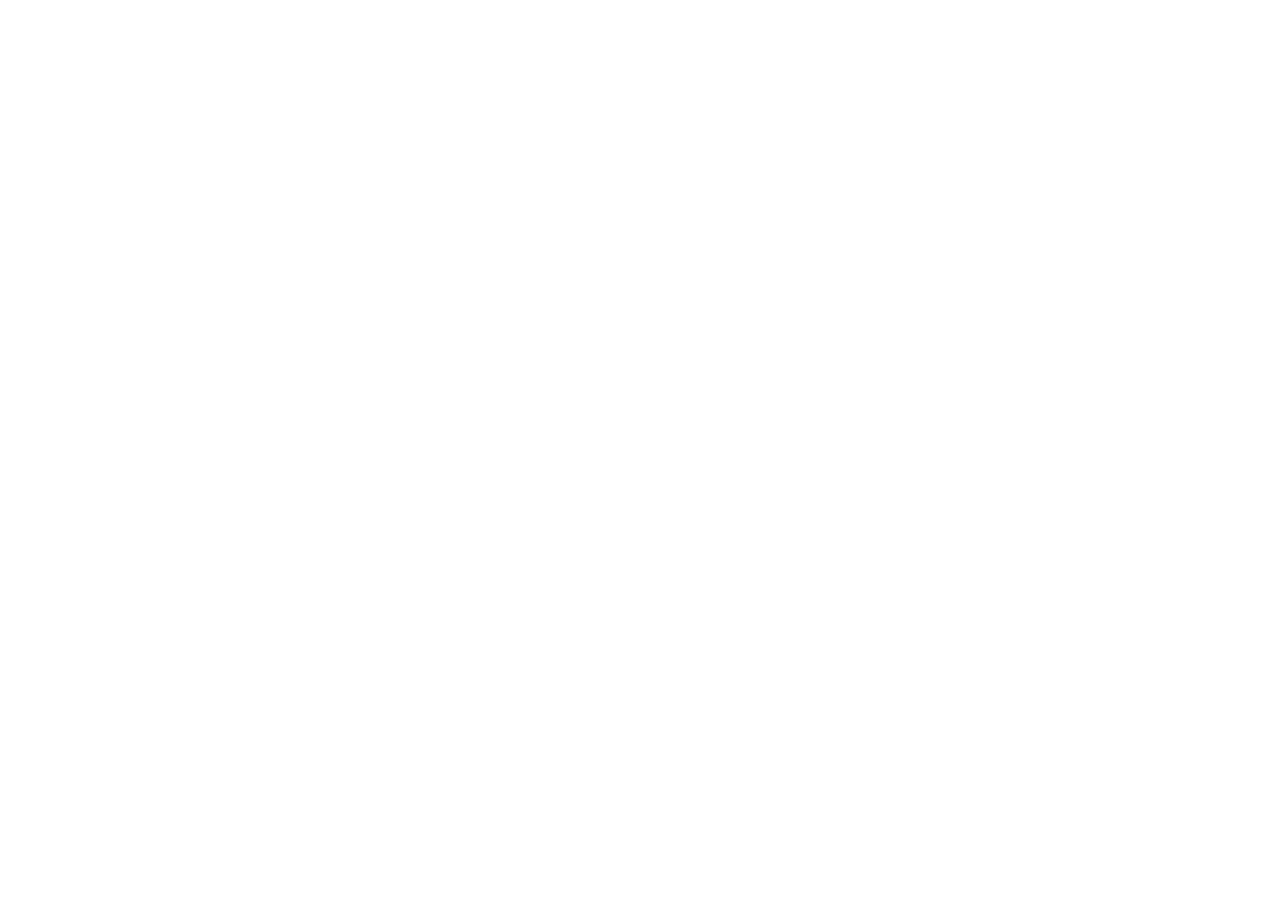
==== index.html @ 7f6dda72 "Create index.html" ====
<!DOCTYPE html>
<html lang="en">
<head>
    <meta charset="UTF-8">
    <meta http-equiv="X-UA-Compatible" content="IE=edge">
    <meta name="viewport" content="width=device-width, initial-scale=1.0">
    <title>Erith</title>
</head>
<body>
    <h1></h1>
    <h3></h3>
    <h2></h2>
    <h2></h2>
</body>
</html>
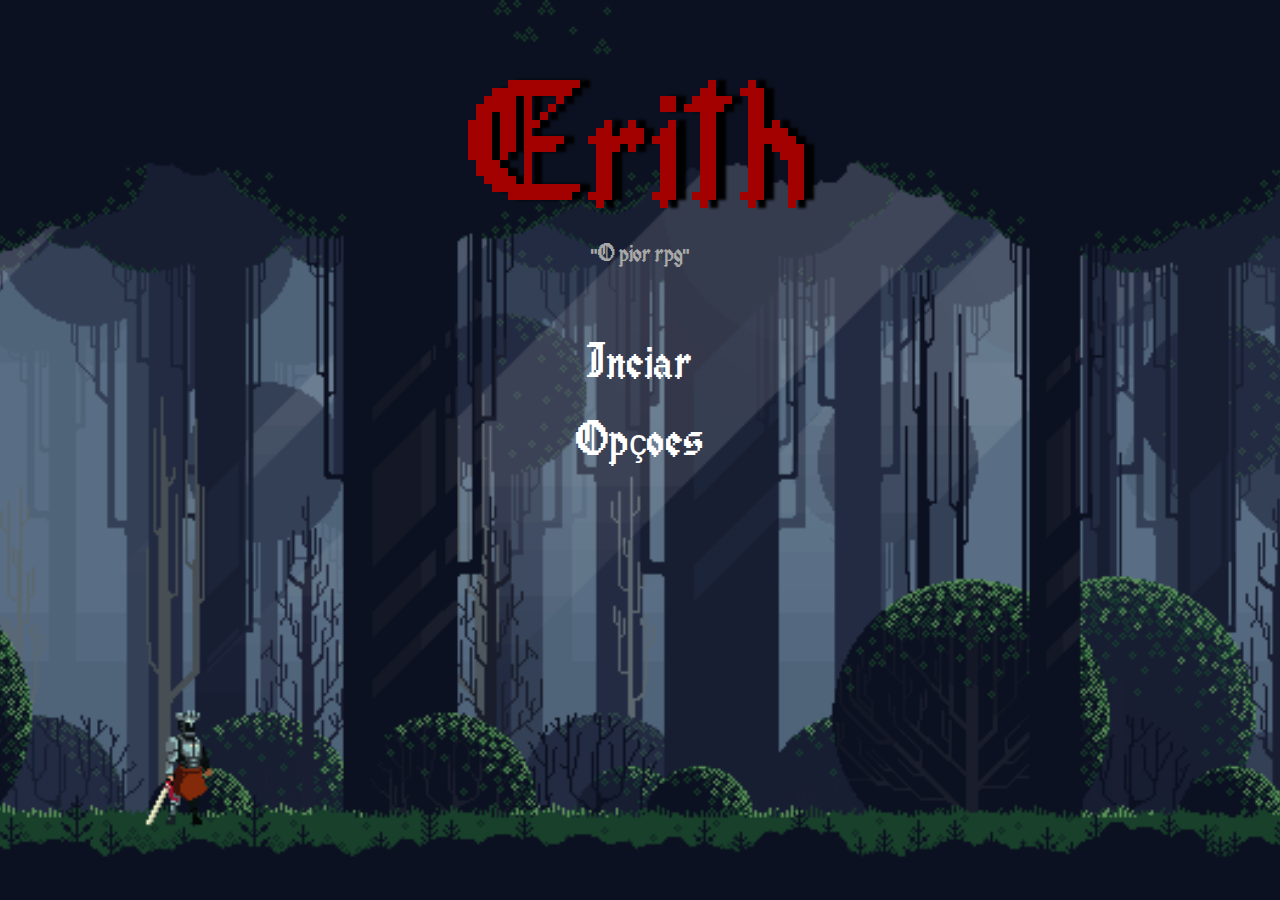
==== commit 5b500438: "Menu ;)" ====
--- a/index.html
+++ b/index.html
@@ -5,11 +5,13 @@
     <meta http-equiv="X-UA-Compatible" content="IE=edge">
     <meta name="viewport" content="width=device-width, initial-scale=1.0">
     <title>Erith</title>
+    <link rel="stylesheet" href="style/menu.css">
 </head>
 <body>
-    <h1></h1>
-    <h3></h3>
-    <h2></h2>
-    <h2></h2>
+    <h1>Erith</h1>
+    <h3>"O pior rpg"</h3>
+    <button>Inciar</button>
+    <button>Opçoes</button>
+    <script src="menu.js" charset="utf-8"></script>
 </body>
 </html>--- a/style/menu.css
+++ b/style/menu.css
@@ -0,0 +1,53 @@
+body {
+    background-image: url("Backgroundbrabo.gif");
+    background-repeat: no-repeat;
+    background-position: bottom;
+    background-size: cover;
+}
+
+html, body {
+    min-height: 100%;
+}
+
+@font-face {
+    font-family: Dungeon;
+    src: url(Gothic\ Pixels.ttf);
+}
+
+h1 {
+    font-family: "Dungeon", sans-serif;
+    font-size: 128px;
+    font-weight: normal;
+    color: rgb(163, 0, 0);
+    text-align: center;
+    margin-bottom: -50px;
+    margin-top: 120px;
+    text-shadow: 10px 0px 3px black;
+}
+
+button {
+    font-family: "Dungeon", sans-serif;
+    font-weight: normal;
+    color: white;
+    text-align: center;
+    font-size: 36px;
+    margin-top: 30px;
+    margin-bottom: 30px;
+    display: block;
+    margin: 20px auto;
+    border: none;
+    transition-duration: 0.4s;
+    background-color: rgba(240, 248, 255, 0);
+}
+
+button:hover {
+    color: darkgray;
+}
+
+h3 {
+    font-family: "Dungeon", sans-serif;
+    font-weight: normal;
+    color: darkgray;
+    text-align: center;
+    margin-bottom: 80px;
+}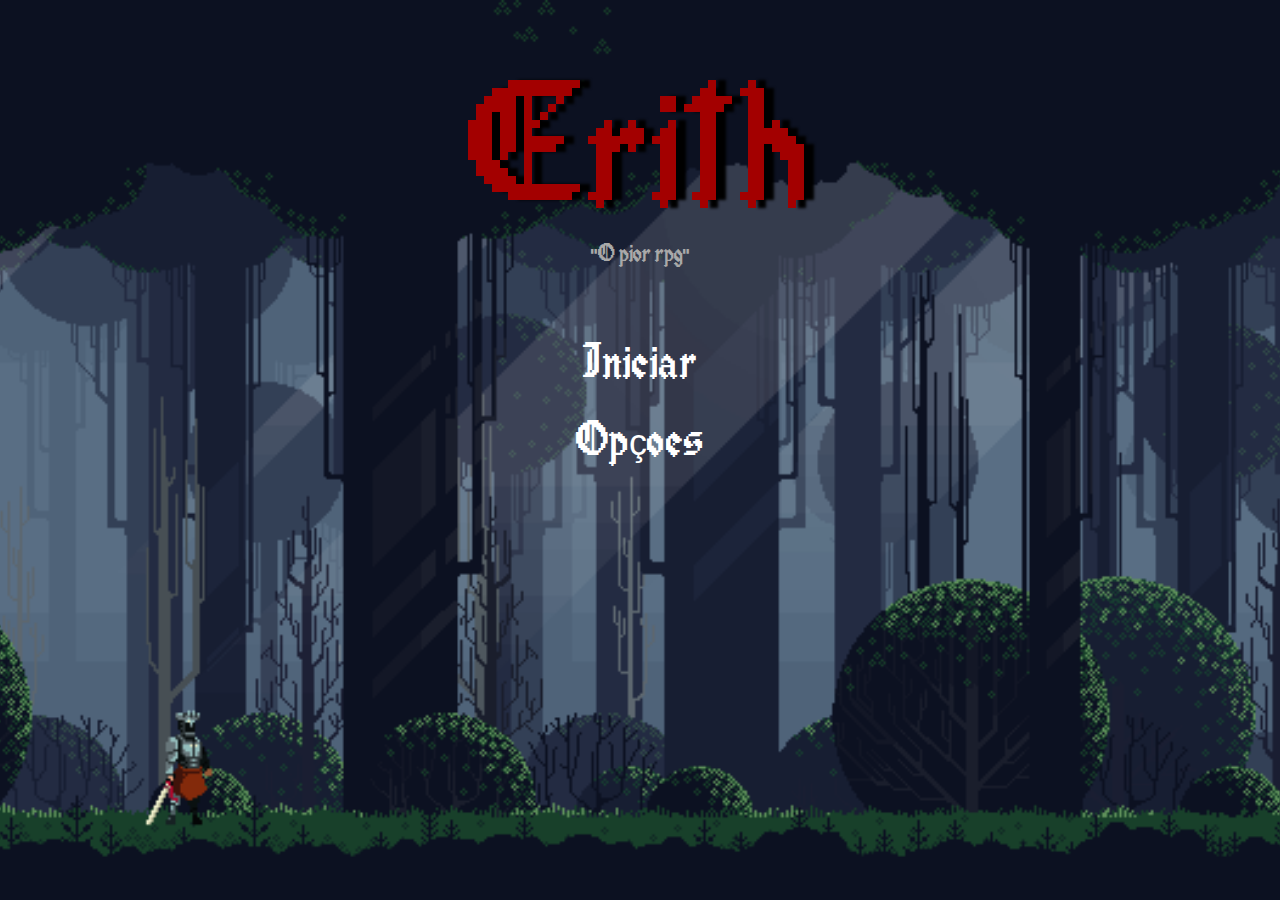
==== commit 1af237f0: "menu ;)" ====
--- a/index.html
+++ b/index.html
@@ -6,12 +6,15 @@
     <meta name="viewport" content="width=device-width, initial-scale=1.0">
     <title>Erith</title>
     <link rel="stylesheet" href="style/menu.css">
+    <script src="script/inicia.js" charset="utf-8"></script>
 </head>
-<body>
+<body onclick="comecaAudio()" id="body">
+    <div id="htmlAlteravel">
     <h1>Erith</h1>
     <h3>"O pior rpg"</h3>
-    <button>Inciar</button>
-    <button>Opçoes</button>
-    <script src="menu.js" charset="utf-8"></script>
+    <button class="button" onclick="inicio()">Iniciar</button>
+    <button class="button">Opçoes</button>
+    </div>
+    <script src="script/audio.js" charset="utf-8"></script>   
 </body>
 </html>--- a/style/menu.css
+++ b/style/menu.css
@@ -25,7 +25,7 @@
     text-shadow: 10px 0px 3px black;
 }
 
-button {
+.button {
     font-family: "Dungeon", sans-serif;
     font-weight: normal;
     color: white;
@@ -40,7 +40,7 @@
     background-color: rgba(240, 248, 255, 0);
 }
 
-button:hover {
+.button:hover {
     color: darkgray;
 }
 
@@ -50,4 +50,24 @@
     color: darkgray;
     text-align: center;
     margin-bottom: 80px;
-}+}
+
+#audio {
+    background-image: url("../somDesligado.png");
+    background-size: 100px 130px;
+    height: 134px;  
+    width: 104px;
+}
+
+#dialogo {
+    font-size: 32px;
+    color: white;
+    text-align: center;
+    animation: color-change 1s infinite;
+}
+
+@keyframes color-change {
+    0% { color: red; }
+    50% { color: blue; }
+    100% { color: red; }
+  }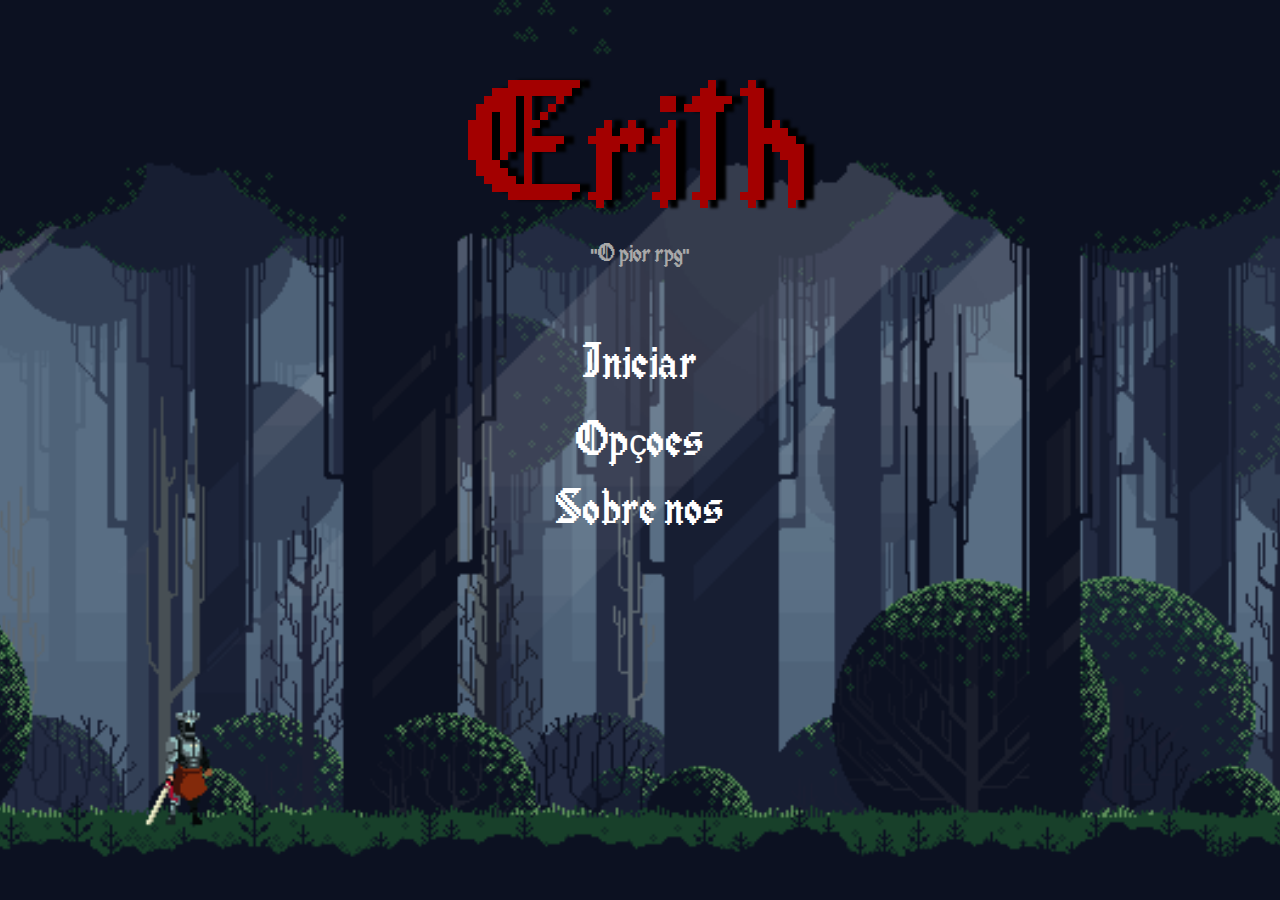
==== commit badac91d: "Add files via upload" ====
--- a/index.html
+++ b/index.html
@@ -1,5 +1,5 @@
 <!DOCTYPE html>
-<html lang="en">
+<html lang="pt-BR">
 <head>
     <meta charset="UTF-8">
     <meta http-equiv="X-UA-Compatible" content="IE=edge">
@@ -13,7 +13,8 @@
     <h1>Erith</h1>
     <h3>"O pior rpg"</h3>
     <button class="button" onclick="inicio()">Iniciar</button>
-    <button class="button">Opçoes</button>
+    <button class="button" onclick="options()">Opçoes</button>
+    <button class="button" onclick="sobreNos()">Sobre nos</button>
     </div>
     <script src="script/audio.js" charset="utf-8"></script>   
 </body>
--- a/style/menu.css
+++ b/style/menu.css
@@ -31,13 +31,11 @@
     color: white;
     text-align: center;
     font-size: 36px;
-    margin-top: 30px;
-    margin-bottom: 30px;
     display: block;
-    margin: 20px auto;
     border: none;
     transition-duration: 0.4s;
     background-color: rgba(240, 248, 255, 0);
+    margin: 20px auto;
 }
 
 .button:hover {
@@ -61,13 +59,90 @@
 
 #dialogo {
     font-size: 32px;
+    text-align: center;
+    animation: aparecerTexto 3s;
     color: white;
-    text-align: center;
-    animation: color-change 1s infinite;
+    padding-top: 20%;
 }
 
-@keyframes color-change {
-    0% { color: red; }
-    50% { color: blue; }
-    100% { color: red; }
-  }+@keyframes aparecerTexto {
+    0% { color: black; }
+    100% { color: white; }
+}
+
+@keyframes desaparecerTexto {
+    0% { color: white; }
+    100% { color: black; }
+}
+
+.Erith {
+    animation: aparecerTextoErith 9s;
+    font-size: 38px;
+}
+
+@keyframes aparecerTextoErith {
+    0% { color: black; }
+    33% { color: white; }
+    50% { color: darkred; }
+    66% { color: darkred; }
+    100% { color: black; }
+}
+
+#redencao {
+    animation: aparecerTextoRe 9s;
+}
+
+@keyframes aparecerTextoRe {
+    0% { color: black; }
+    33% { color: white; }
+    50% { color: rgb(248, 248, 44); }
+    95% { color: rgb(248, 248, 44); }
+    100% { color: black; }
+}
+
+.pecado {
+    animation: aparecerTextoPe 9s;
+}
+
+@keyframes aparecerTextoPe {
+    0% { color: black; }
+    33% { color: darkred; }
+    66% { color: darkred; }
+    100% { color: black; }
+}
+
+#ultimaRedencao {
+    font-size: 32px;
+    text-align: center;
+    animation: aparecerTexto 3s;
+    color: white;
+    margin-top: 10%;
+    font-family: "Dungeon", sans-serif;
+    letter-spacing: 4px;
+}
+
+#pray {
+    display: block;
+    margin-left: auto;
+    margin-right: auto;
+    width: 128px;
+    margin-top: 150px;
+}
+
+a {
+    font-size: 32px;
+    display: block;
+    text-align: center;
+    animation: aparecerTexto 3s;
+    color: white;
+    font-family: "Dungeon", sans-serif;
+    margin-top: 10%;
+}
+
+a:hover {
+    color: darkgray;
+}
+
+#janelinha {
+    
+} 
